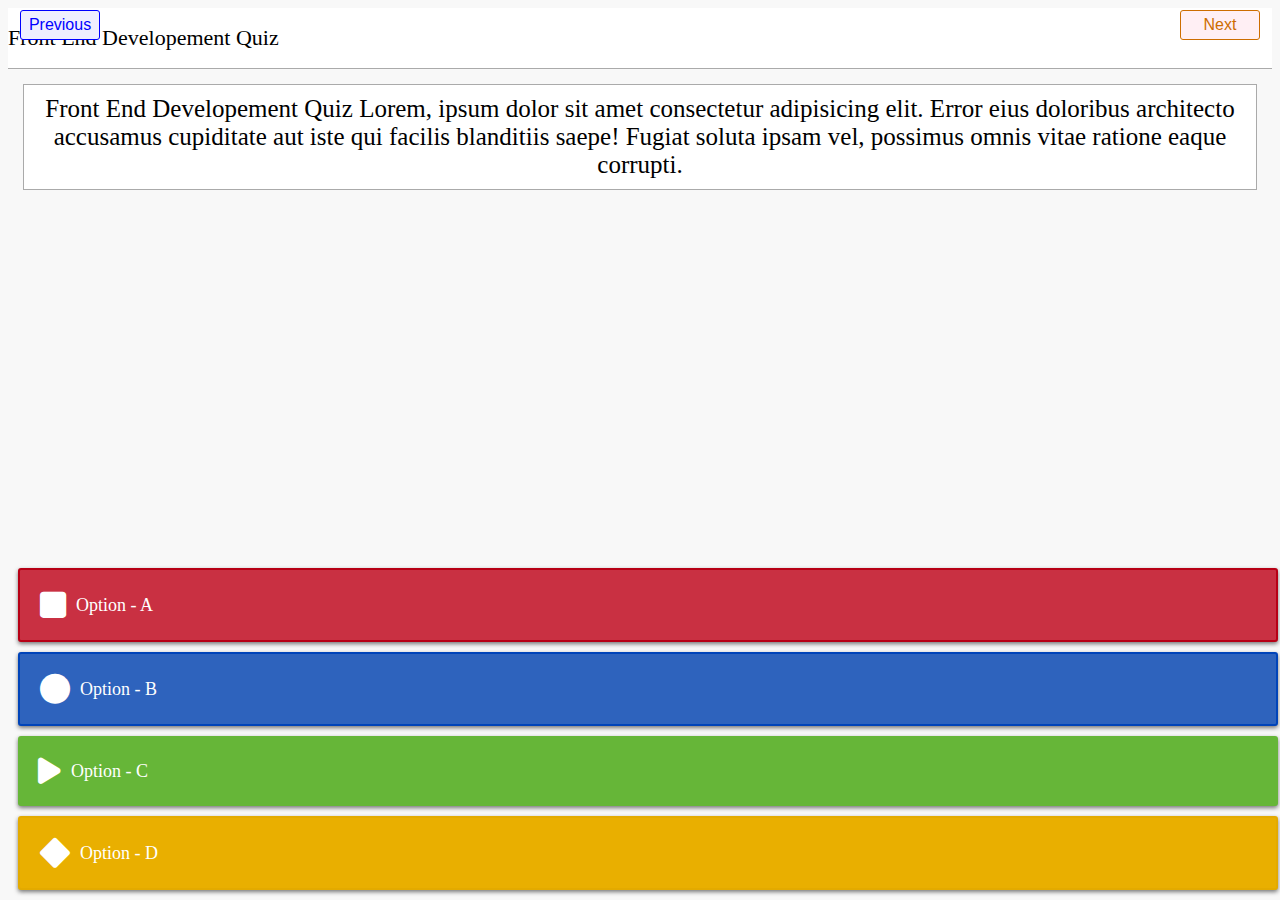
==== index.html @ 43bc7b20 "first commit" ====
<!DOCTYPE html>
<html lang="en">
<head>
    <meta charset="UTF-8">
    <meta http-equiv="X-UA-Compatible" content="IE=edge">
    <meta name="viewport" content="width=device-width, initial-scale=1.0">
    <title>Dashboard</title>
    	<!-- CSS only -->
	<link href="https://cdn.jsdelivr.net/npm/bootstrap@5.2.0-beta1/dist/css/bootstrap.min.css" rel="stylesheet" 
	integrity="sha384-0evHe/X+R7YkIZDRvuzKMRqM+OrBnVFBL6DOitfPri4tjfHxaWutUpFmBp4vmVor" 
	crossorigin="anonymous">
	<link rel="stylesheet" href="https://cdnjs.cloudflare.com/ajax/libs/font-awesome/6.1.1/css/all.min.css" 
	ntegrity="sha512-KfkfwYDsLkIlwQp6LFnl8zNdLGxu9YAA1QvwINks4PhcElQSvqcyVLLD9aMhXd13uQjoXtEKNosOWaZqXgel0g==" 
	crossorigin="anonymous" referrerpolicy="no-referrer" />
    <link rel="stylesheet" href="/style.css">
</head>
<body>
        <div class="row header">
            <button class="preBtn">Previous</button>
            <div class="col-12">
                Front End Developement Quiz
            </div>
            <button class="nextBtn">Next</button>
        </div>

        <div class="row display-center p-3">
            <div class="col-12 col-md-9 col-lg-7 question">
                Front End Developement Quiz
                Lorem, ipsum dolor sit amet consectetur adipisicing elit. Error eius doloribus architecto accusamus cupiditate aut iste qui facilis blanditiis saepe! Fugiat soluta ipsam vel, possimus omnis vitae ratione eaque corrupti.
            </div>
        </div>

        <div class="row options p-2 d-flex justify-content-center">
            <input type="text" name="answer" id="answer" value="" style="display: none;">
            <div class="col-11 col-md-9 col-lg-5 opt optA" id="A" > <i class="fa-solid fa-square"></i>  Option - A </div>
            <div class="col-11 col-md-9 col-lg-5 opt optB" id="B" > <i class="fa-solid fa-circle"></i>  Option - B </div>
            <div class="col-11 col-md-9 col-lg-5 opt optC" id="C" > <i class="fa-solid fa-play"></i>  Option - C </div>
            <div class="col-11 col-md-9 col-lg-5 opt optD" id="D" > <i class="fa-solid fa-diamond"></i>  Option - D </div>        
        </div>


 



    <!-- JavaScript Bundle with Popper -->
    <script src="https://cdn.jsdelivr.net/npm/bootstrap@5.2.0-beta1/dist/js/bootstrap.bundle.min.js" 
    integrity="sha384-pprn3073KE6tl6bjs2QrFaJGz5/SUsLqktiwsUTF55Jfv3qYSDhgCecCxMW52nD2" 
    crossorigin="anonymous"></script>
    <script src="/script.js"></script>
</body>
</html>
---- style.css ----
body{
    background-color: #f8f8f8;
    user-select: none;
}
.row{
    margin: 0;
}
.preBtn{
    width: 80px;
    border: 1px solid blue;
    background-color: rgb(239, 239, 255);
    color: blue;
    position: absolute;
    top: 10px;
    left: 20px;
    font-size: 16px;
    padding: 5px 0;
    border-radius: 3px;
}
.nextBtn{
    width: 80px;
    border: 1px solid rgb(205, 109, 0);
    background-color: rgb(255, 239, 244);
    color: rgb(205, 109, 0);
    position: absolute;
    top: 10px;
    right: 20px;
    font-size: 16px;
    padding: 5px 0;
    border-radius: 3px;
}
.display-center{
    display: flex;
    justify-content: center;
}
.header{
    background-color: white;
    border-bottom: 1px solid #aaa;
    height: 60px;
    font-size: 22px;
    font-weight: 500;
    display: flex;
    text-align: center;
    align-items: center;
}
.question{
    margin: 15px;
    padding: 10px;
    background-color: white;
    border: 1px solid #aaa;
    font-size: 25px;
    display: flex;
    text-align: center;
    align-items: center;
}
.options{
    position: absolute;
    width: 100%;
    font-size: 18px;
    bottom: 0;
}
.options .opt{
    margin: 10px;
    padding: 20px;
    border-radius: 3px;
    display: flex;
    align-items: center;
    color: white;
    transition: all 0.15s ease-in-out;
    cursor: pointer;
    box-shadow: 0 2px 4px #777;
}
.opt i{
    font-size: 30px;
    padding-right: 10px;
}
.options .opt:hover{
    transform: scale(1.01);
 }
 .options .opt:active{
    transform: scale(0.99);
 }
.options .optA{
   background-color: #c93042;
   border: 2px solid #b70015;
}
.options .optB{
    background-color: #2e63bd;
    border: 2px solid #0044b9;
 }
 .options .optC{
    background-color: #66b638;
    border: 2px solid rgb(0, 77, 0)38;
 }
 .options .optD{
    background-color: #e9af00;
    border: 2px solid #e3aa00;
 }
 .okActive{
    border-color:  rgb(0, 0, 0);
 }
 .okActive i{
    color: rgb(8, 8, 8);
 }
 @media only screen and (max-width: 1000px) {
    .options{
        position: relative;
    }
    .header{
        color: transparent;
    }
    .question{
        margin: 10px;
        padding: 10px;
        font-size: 16px;
    }
    .options{
        font-size: 16px;
    }
    .options i{
        font-size: 20px;
    }
  }
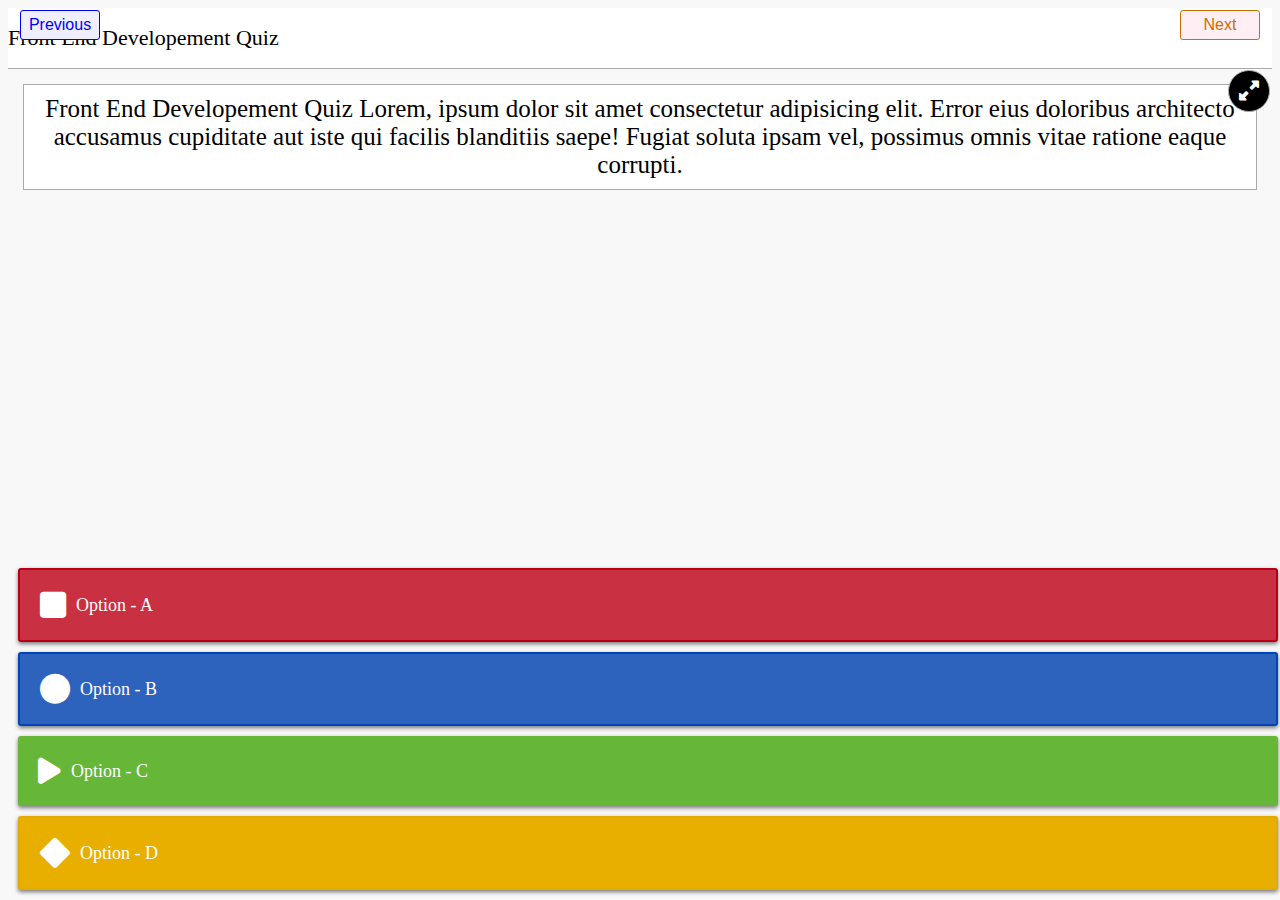
==== commit dfd95f29: "full screen added" ====
--- a/index.html
+++ b/index.html
@@ -15,6 +15,10 @@
     <link rel="stylesheet" href="/style.css">
 </head>
 <body>
+        <div id="fullScreenToggle">
+            <i class="fa-solid fa-up-right-and-down-left-from-center"></i>
+        </div>
+
         <div class="row header">
             <button class="preBtn">Previous</button>
             <div class="col-12">
@@ -32,10 +36,10 @@
 
         <div class="row options p-2 d-flex justify-content-center">
             <input type="text" name="answer" id="answer" value="" style="display: none;">
-            <div class="col-11 col-md-9 col-lg-5 opt optA" id="A" > <i class="fa-solid fa-square"></i>  Option - A </div>
-            <div class="col-11 col-md-9 col-lg-5 opt optB" id="B" > <i class="fa-solid fa-circle"></i>  Option - B </div>
-            <div class="col-11 col-md-9 col-lg-5 opt optC" id="C" > <i class="fa-solid fa-play"></i>  Option - C </div>
-            <div class="col-11 col-md-9 col-lg-5 opt optD" id="D" > <i class="fa-solid fa-diamond"></i>  Option - D </div>        
+            <div class="col-11 col-md-9 col-lg-5 opt optA" id="A" > <i class="fa-solid fa-square"></i>  Option - A <i class="fa-solid fa-circle-check"></i></div>
+            <div class="col-11 col-md-9 col-lg-5 opt optB" id="B" > <i class="fa-solid fa-circle"></i>  Option - B <i class="fa-solid fa-circle-check"></i></div>
+            <div class="col-11 col-md-9 col-lg-5 opt optC" id="C" > <i class="fa-solid fa-play"></i>  Option - C <i class="fa-solid fa-circle-check"></i></div>
+            <div class="col-11 col-md-9 col-lg-5 opt optD" id="D" > <i class="fa-solid fa-diamond"></i>  Option - D <i class="fa-solid fa-circle-check"></i></div>        
         </div>
 
 
--- a/style.css
+++ b/style.css
@@ -4,6 +4,25 @@
 }
 .row{
     margin: 0;
+}
+#fullScreenToggle{
+    position: absolute;
+    top: 70px;
+    right: 10px;
+    width: 40px;
+    height: 40px;
+    border: 1px solid #aaa;
+    display: flex;
+    justify-content: center;
+    align-items: center;
+    border-radius: 50%;
+    background-color: black;
+    color: white;
+    font-size: 20px;
+    cursor: pointer;
+}
+#fullScreenToggle:hover{
+    border: 3px solid rgb(0, 0, 0);
 }
 .preBtn{
     width: 80px;
@@ -16,6 +35,7 @@
     font-size: 16px;
     padding: 5px 0;
     border-radius: 3px;
+    transition: all 0.15s ease;
 }
 .nextBtn{
     width: 80px;
@@ -28,7 +48,14 @@
     font-size: 16px;
     padding: 5px 0;
     border-radius: 3px;
+    transition: all 0.15s ease;
 }
+ .preBtn:hover, .nextBtn:hover{
+    transform: scale(1.04);
+ }
+ .preBtn:active,.nextBtn:active{
+    transform: scale(0.96);
+ }
 .display-center{
     display: flex;
     justify-content: center;
@@ -60,6 +87,7 @@
     bottom: 0;
 }
 .options .opt{
+    position: relative;
     margin: 10px;
     padding: 20px;
     border-radius: 3px;
@@ -97,12 +125,23 @@
     border: 2px solid #e3aa00;
  }
  .okActive{
+    transform: scale(0.96);
     border-color:  rgb(0, 0, 0);
+    pointer-events: none;
  }
- .okActive i{
-    color: rgb(8, 8, 8);
+ .options .fa-circle-check{
+    display: none;
+    position: absolute;
+    top: 5px;
+    right: -5px;
+ }
+ .okActive .fa-circle-check{
+    display: block;
  }
  @media only screen and (max-width: 1000px) {
+    #fullScreenToggle{
+        display: none;
+    }
     .options{
         position: relative;
     }
